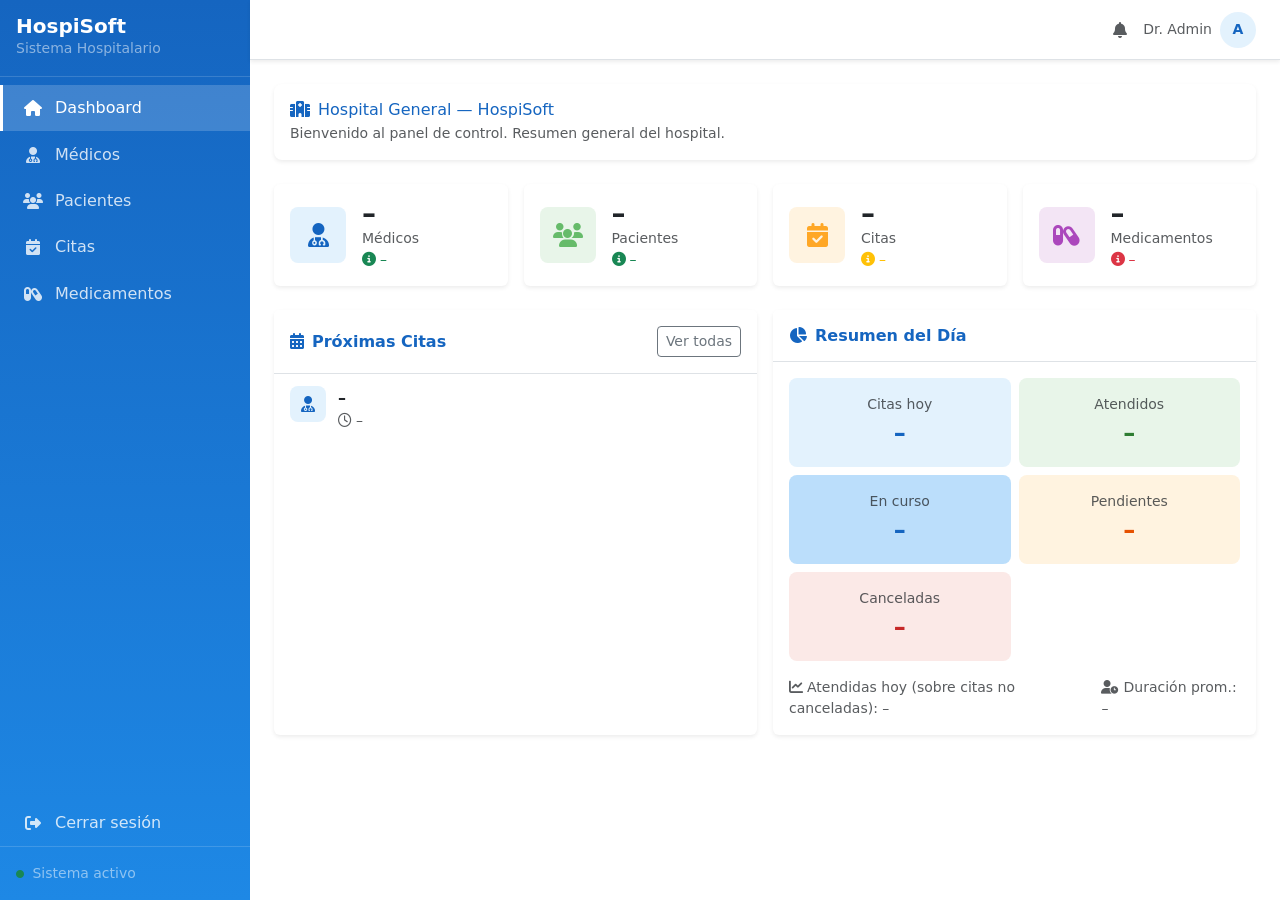
==== src/main/resources/web/index.html @ eb2bb77d "feat: convertir HospiSoft en aplicacion de escritorio JavaFX con PostgreSQL Reemplaza la maqueta est" ====
<!DOCTYPE html>
<html lang="es">
<head>
  <meta charset="UTF-8">
  <meta name="viewport" content="width=device-width, initial-scale=1.0">
  <title>HospiSoft — Dashboard</title>
  <link href="vendor/bootstrap/bootstrap.min.css" rel="stylesheet">
  <link rel="stylesheet" href="vendor/fontawesome/css/all.min.css">
  <link rel="stylesheet" href="css/style.css">
</head>
<body>

  <div class="min-vh-100">
    <aside class="sidebar d-flex flex-column" id="sidebar">
      <div class="p-3 border-bottom" style="border-color: rgba(255,255,255,.15) !important;">
        <div class="d-flex align-items-center gap-2">
          <div>
            <div class="fw-bold fs-5 lh-1 text-white">HospiSoft</div>
            <small class="text-white-50">Sistema Hospitalario</small>
          </div>
        </div>
      </div>
      <ul class="list-unstyled mb-0 flex-grow-1 pt-2">
        <li><a href="index.html" class="nav-link active"><i class="fas fa-home" style="width:1.25rem;text-align:center"></i> Dashboard</a></li>
        <li><a href="medicos.html" class="nav-link"><i class="fas fa-user-md" style="width:1.25rem;text-align:center"></i> Médicos</a></li>
        <li><a href="pacientes.html" class="nav-link"><i class="fas fa-users" style="width:1.25rem;text-align:center"></i> Pacientes</a></li>
        <li><a href="citas.html" class="nav-link"><i class="fas fa-calendar-check" style="width:1.25rem;text-align:center"></i> Citas</a></li>
        <li><a href="medicamentos.html" class="nav-link"><i class="fas fa-capsules" style="width:1.25rem;text-align:center"></i> Medicamentos</a></li>
      </ul>
      <ul class="list-unstyled mb-0">
        <li><a href="#" class="nav-link" id="nav-logout"><i class="fas fa-sign-out-alt" style="width:1.25rem;text-align:center"></i> Cerrar sesión</a></li>
      </ul>
      <div class="p-3 border-top text-white-50 small" style="border-color: rgba(255,255,255,.15) !important;">
        <i class="fas fa-circle text-success" style="font-size:.5rem;vertical-align:middle"></i>
        <span class="ms-1">Sistema activo</span>
      </div>
    </aside>

    <main class="main-content d-flex flex-column">
      <header class="top-navbar sticky-top bg-white border-bottom shadow-sm d-flex align-items-center justify-content-between px-4" style="height:60px;">
        <div class="d-flex align-items-center gap-3">
          <button class="btn d-md-none p-0" type="button" onclick="document.getElementById('sidebar').classList.toggle('show')">
            <i class="fas fa-bars fs-5"></i>
          </button>
        </div>
        <div class="d-flex align-items-center gap-3">
          <i class="fas fa-bell text-muted"></i>
          <div class="d-flex align-items-center gap-2 text-muted small">
            <span id="topbar-user-name">Dr. Admin</span>
            <span id="topbar-user-avatar" class="d-inline-flex align-items-center justify-content-center rounded-circle" style="width:36px;height:36px;background:var(--clr-light);color:var(--clr-text);font-weight:700;">A</span>
          </div>
        </div>
      </header>

      <div class="p-4 flex-grow-1">
        <div class="p-3 bg-white rounded-3 shadow-sm mb-4">
          <h6 class="mb-1" style="color:var(--clr-text);"><i class="fas fa-hospital me-2"></i>Hospital General — HospiSoft</h6>
          <p class="mb-0 text-muted small">Bienvenido al panel de control. Resumen general del hospital.</p>
        </div>

        <div class="row g-3 mb-4">
          <div class="col-xl-3 col-md-6">
            <div class="card stat-card border-0 shadow-sm h-100">
              <div class="card-body d-flex align-items-center gap-3 p-3">
                <div class="d-flex align-items-center justify-content-center rounded-3 flex-shrink-0" style="width:56px;height:56px;background:var(--clr-light);color:var(--clr-text);font-size:1.5rem;">
                  <i class="fas fa-user-md"></i>
                </div>
                <div>
                  <div class="fs-3 fw-bold lh-1" id="kpi-medicos-valor">–</div>
                  <div class="text-muted small" id="kpi-medicos-etiqueta">Médicos</div>
                  <div class="small text-success"><i class="fas fa-circle-info me-1"></i><span id="kpi-medicos-detalle">–</span></div>
                </div>
              </div>
            </div>
          </div>
          <div class="col-xl-3 col-md-6">
            <div class="card stat-card border-0 shadow-sm h-100">
              <div class="card-body d-flex align-items-center gap-3 p-3">
                <div class="d-flex align-items-center justify-content-center rounded-3 flex-shrink-0" style="width:56px;height:56px;background:#E8F5E9;color:#66BB6A;font-size:1.5rem;">
                  <i class="fas fa-users"></i>
                </div>
                <div>
                  <div class="fs-3 fw-bold lh-1" id="kpi-pacientes-valor">–</div>
                  <div class="text-muted small" id="kpi-pacientes-etiqueta">Pacientes</div>
                  <div class="small text-success"><i class="fas fa-circle-info me-1"></i><span id="kpi-pacientes-detalle">–</span></div>
                </div>
              </div>
            </div>
          </div>
          <div class="col-xl-3 col-md-6">
            <div class="card stat-card border-0 shadow-sm h-100">
              <div class="card-body d-flex align-items-center gap-3 p-3">
                <div class="d-flex align-items-center justify-content-center rounded-3 flex-shrink-0" style="width:56px;height:56px;background:#FFF3E0;color:#FFA726;font-size:1.5rem;">
                  <i class="fas fa-calendar-check"></i>
                </div>
                <div>
                  <div class="fs-3 fw-bold lh-1" id="kpi-citas-valor">–</div>
                  <div class="text-muted small" id="kpi-citas-etiqueta">Citas</div>
                  <div class="small text-warning"><i class="fas fa-circle-info me-1"></i><span id="kpi-citas-detalle">–</span></div>
                </div>
              </div>
            </div>
          </div>
          <div class="col-xl-3 col-md-6">
            <div class="card stat-card border-0 shadow-sm h-100">
              <div class="card-body d-flex align-items-center gap-3 p-3">
                <div class="d-flex align-items-center justify-content-center rounded-3 flex-shrink-0" style="width:56px;height:56px;background:#F3E5F5;color:#AB47BC;font-size:1.5rem;">
                  <i class="fas fa-capsules"></i>
                </div>
                <div>
                  <div class="fs-3 fw-bold lh-1" id="kpi-medicamentos-valor">–</div>
                  <div class="text-muted small" id="kpi-medicamentos-etiqueta">Medicamentos</div>
                  <div class="small text-danger"><i class="fas fa-circle-info me-1"></i><span id="kpi-medicamentos-detalle">–</span></div>
                </div>
              </div>
            </div>
          </div>
        </div>

        <div class="row g-3">
          <div class="col-lg-6">
            <div class="card border-0 shadow-sm h-100">
              <div class="card-header bg-white border-bottom d-flex justify-content-between align-items-center py-3">
                <h6 class="mb-0 fw-semibold" style="color:var(--clr-text);"><i class="fas fa-calendar-alt me-2"></i>Próximas Citas</h6>
                <a href="citas.html" class="btn btn-outline-secondary btn-sm">Ver todas</a>
              </div>
              <div class="card-body p-0">
                <ul class="activity-list px-3" id="proximas-citas">
                  <li>
                    <div class="d-flex align-items-center justify-content-center rounded-3 flex-shrink-0" style="width:36px;height:36px;background:var(--clr-light);color:var(--clr-text);">
                      <i class="fas fa-user-md"></i>
                    </div>
                    <div class="flex-grow-1">
                      <div><strong>–</strong></div>
                      <div class="small text-muted"><i class="far fa-clock me-1"></i>–</div>
                    </div>
                  </li>
                </ul>
              </div>
            </div>
          </div>

          <div class="col-lg-6">
            <div class="card border-0 shadow-sm h-100">
              <div class="card-header bg-white border-bottom py-3">
                <h6 class="mb-0 fw-semibold" style="color:var(--clr-text);"><i class="fas fa-chart-pie me-2"></i>Resumen del Día</h6>
              </div>
              <div class="card-body">
                <div class="row g-2 mb-3">
                  <div class="col-6">
                    <div class="p-3 rounded-3 text-center" style="background:var(--clr-light);">
                      <small class="text-muted d-block">Citas hoy</small>
                      <span class="fw-bold fs-4" style="color:var(--clr-text);" id="resumen-total">–</span>
                    </div>
                  </div>
                  <div class="col-6">
                    <div class="p-3 rounded-3 text-center" style="background:#E8F5E9;">
                      <small class="text-muted d-block">Atendidos</small>
                      <span class="fw-bold fs-4" style="color:#2E7D32;" id="resumen-atendidas">–</span>
                    </div>
                  </div>
                  <div class="col-6">
                    <div class="p-3 rounded-3 text-center" style="background:var(--clr-mid);">
                      <small class="text-muted d-block">En curso</small>
                      <span class="fw-bold fs-4" style="color:var(--clr-text);" id="resumen-encurso">–</span>
                    </div>
                  </div>
                  <div class="col-6">
                    <div class="p-3 rounded-3 text-center" style="background:#FFF3E0;">
                      <small class="text-muted d-block">Pendientes</small>
                      <span class="fw-bold fs-4" style="color:#E65100;" id="resumen-pendientes">–</span>
                    </div>
                  </div>
                  <div class="col-6">
                    <div class="p-3 rounded-3 text-center" style="background:#FBE9E7;">
                      <small class="text-muted d-block">Canceladas</small>
                      <span class="fw-bold fs-4" style="color:#C62828;" id="resumen-canceladas">–</span>
                    </div>
                  </div>
                </div>
                <div class="d-flex justify-content-between text-muted small">
                  <span><i class="fas fa-chart-line me-1"></i>Atendidas hoy (sobre citas no canceladas): <span id="resumen-atendidas-pct">–</span></span>
                  <span><i class="fas fa-user-clock me-1"></i>Duración prom.: <span id="resumen-duracion">–</span></span>
                </div>
              </div>
            </div>
          </div>
        </div>
      </div>
    </main>
  </div>

  <script src="vendor/bootstrap/bootstrap.bundle.min.js"></script>
  <script src="js/app.js"></script>
  <script src="js/crud.js"></script>
  <script src="js/dashboard.js"></script>
</body>
</html>
---- src/main/resources/web/css/style.css ----
:root {
  --clr-light: #E3F2FD;
  --clr-mid: #BBDEFB;
  --clr-text: #1565C0;
  --clr-red: #EF5350;
  --sidebar-w: 250px;
}

.form-control, .form-select {
  border-color: #B0BEC5 !important;
}
.form-control:focus, .form-select:focus {
  border-color: var(--clr-text) !important;
  box-shadow: 0 0 0 0.2rem rgba(21, 101, 192, 0.15) !important;
}

.sidebar {
  width: var(--sidebar-w);
  background: linear-gradient(180deg, #1565C0 0%, #1E88E5 100%);
  position: fixed; top: 0; left: 0; bottom: 0;
  z-index: 1000;
  overflow-y: auto;
  transition: transform .3s;
}

.sidebar .nav-link {
  display: flex; align-items: center; gap: .75rem;
  padding: .7rem 1.25rem;
  color: rgba(255,255,255,.8);
  text-decoration: none;
  border-left: 3px solid transparent;
  transition: background .2s;
}
.sidebar .nav-link:hover { background: rgba(255,255,255,.12); color: #fff; }
.sidebar .nav-link.active { background: rgba(255,255,255,.18); color: #fff; border-left-color: #fff; }

.sidebar::-webkit-scrollbar { width: 4px; }
.sidebar::-webkit-scrollbar-thumb { background: rgba(255,255,255,.3); border-radius: 4px; }

.main-content { margin-left: var(--sidebar-w); min-height: 100vh; }

.stat-card { transition: transform .2s, box-shadow .2s; }
.stat-card:hover { transform: translateY(-4px); box-shadow: 0 6px 20px rgba(0,0,0,.1); }

.badge-stock { font-size: .78rem; padding: .35em .75em; font-weight: 500; border-radius: 50px; }
.badge-stock.activo, .badge-stock.confirmada, .badge-stock.disponible { background: #E8F5E9; color: #2E7D32; }
.badge-stock.inactivo, .badge-stock.cancelada, .badge-stock.agotado { background: #FBE9E7; color: #C62828; }
.badge-stock.pendiente { background: #FFF8E1; color: #F57F17; }
.badge-stock.completada { background: var(--clr-light); color: var(--clr-text); }

.btn-icon {
  width: 32px; height: 32px; border-radius: 8px;
  display: inline-flex; align-items: center; justify-content: center;
  border: none; transition: transform .2s;
}
.btn-icon:hover { transform: scale(1.1); }
.btn-icon.edit { background: var(--clr-light); color: var(--clr-text); }
.btn-icon.edit:hover { background: var(--clr-mid); }
.btn-icon.delete { background: #FBE9E7; color: var(--clr-red); }
.btn-icon.delete:hover { background: #FFCCBC; }

.modal-header.bg-blue {
  background: var(--clr-light);
  border-bottom: 1px solid var(--clr-mid);
}
.modal-header.bg-blue .modal-title { color: var(--clr-text); }

.activity-list { list-style: none; padding: 0; margin: 0; }
.activity-list li { display: flex; gap: .75rem; padding: .75rem 0; border-bottom: 1px solid #E0E0E0; }
.activity-list li:last-child { border-bottom: none; }

@media (max-width: 767.98px) {
  .sidebar { transform: translateX(-100%); }
  .sidebar.show { transform: translateX(0); }
  .main-content { margin-left: 0; }
}
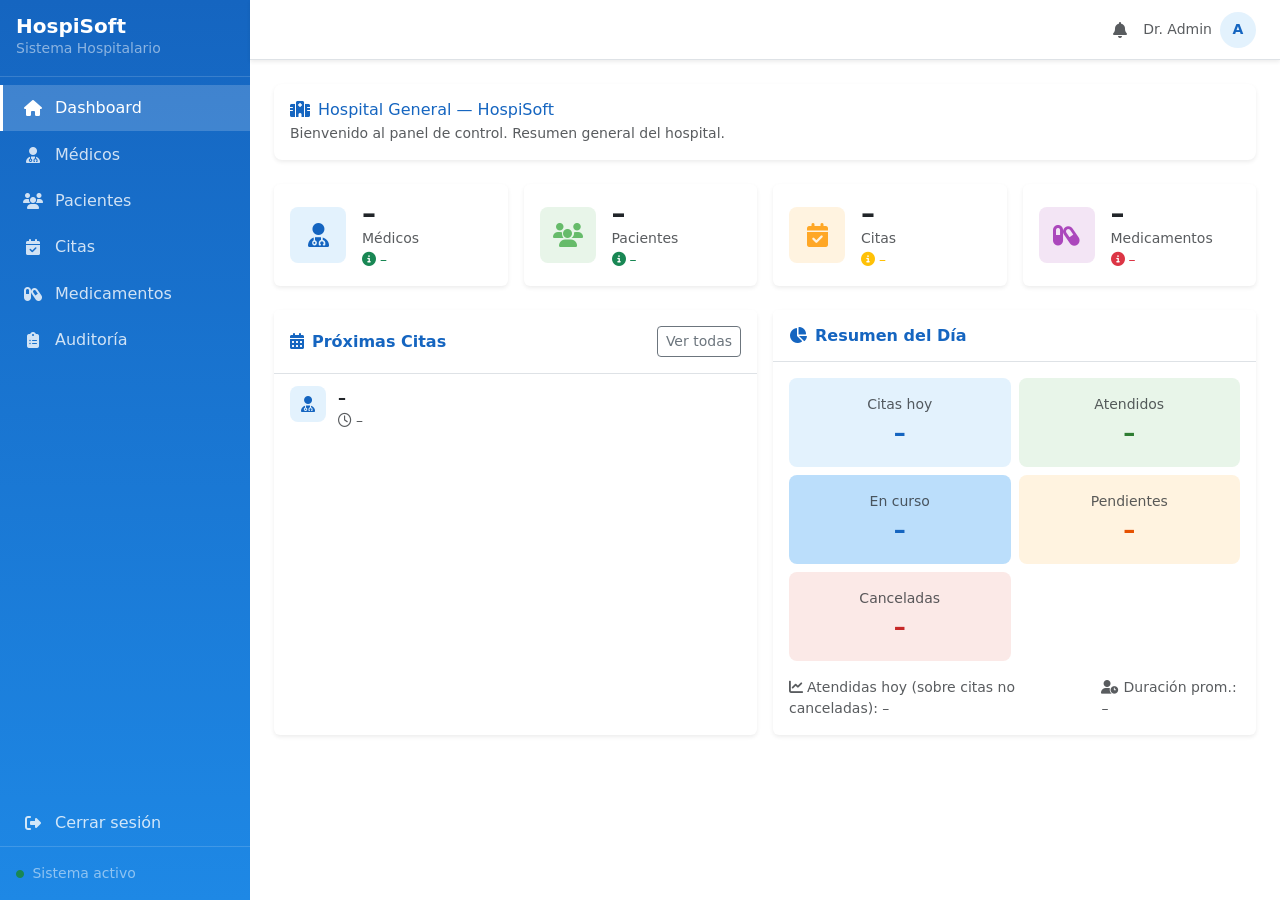
==== commit dbd8a7d0: "feat: agregar auditoria de acciones con tabla inmutable Nueva tabla auditoria (append-only con trigg" ====
--- a/src/main/resources/web/index.html
+++ b/src/main/resources/web/index.html
@@ -26,6 +26,7 @@
         <li><a href="pacientes.html" class="nav-link"><i class="fas fa-users" style="width:1.25rem;text-align:center"></i> Pacientes</a></li>
         <li><a href="citas.html" class="nav-link"><i class="fas fa-calendar-check" style="width:1.25rem;text-align:center"></i> Citas</a></li>
         <li><a href="medicamentos.html" class="nav-link"><i class="fas fa-capsules" style="width:1.25rem;text-align:center"></i> Medicamentos</a></li>
+        <li><a href="auditoria.html" class="nav-link"><i class="fas fa-clipboard-list" style="width:1.25rem;text-align:center"></i> Auditoría</a></li>
       </ul>
       <ul class="list-unstyled mb-0">
         <li><a href="#" class="nav-link" id="nav-logout"><i class="fas fa-sign-out-alt" style="width:1.25rem;text-align:center"></i> Cerrar sesión</a></li>
